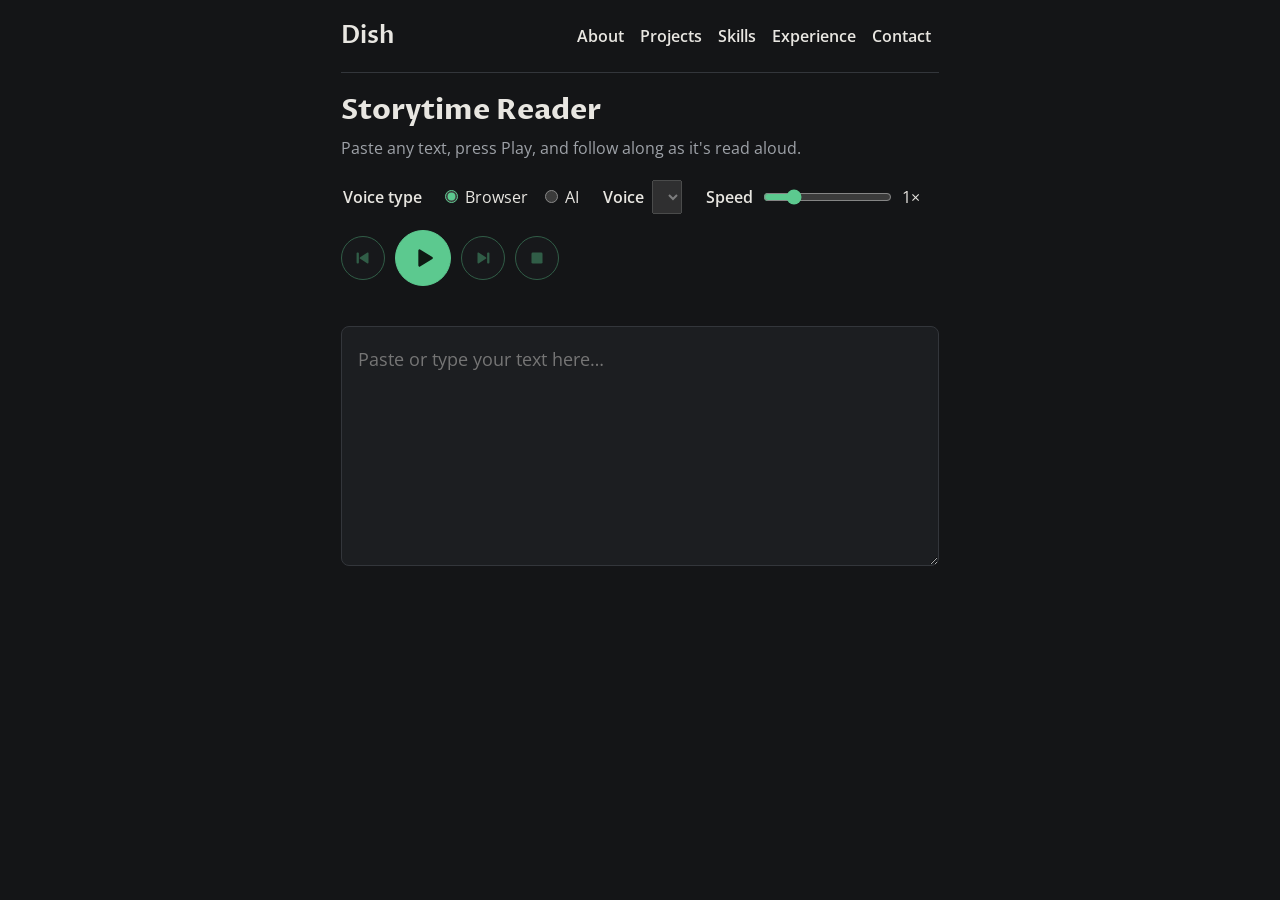
==== storytime-reader.html @ d3308a02 "big update - redesign main page and update copy" ====
<!doctype html>
<html lang="en">
<head>
  <meta charset="utf-8">
  <meta name="viewport" content="width=device-width, initial-scale=1">
  <title>Dish | Storytime Reader</title>
  <meta name="theme-color" content="#141517">
  <meta name="description" content="Paste any text and hear it read aloud, with word-by-word highlighting.">
  <link rel="icon" href="data:image/svg+xml,<svg xmlns='http://www.w3.org/2000/svg' viewBox='0 0 100 100'><text y='.9em' font-size='90'>📖</text></svg>">
  <!-- Same fonts as the rest of the portfolio -->
  <link rel="stylesheet" href="https://fonts.googleapis.com/css2?family=Open+Sans:wght@400;600&family=Proza+Libre:wght@700&display=swap">
  <link rel="stylesheet" href="css/storytime-reader.css">
  <script type="module" src="js/storytime-reader.js"></script>
</head>
<body>
  <!-- Icons. Each <symbol> is drawn once here and reused in the buttons with
       <use href="#icon-...">. They use currentColor, so they match the button's text color. -->
  <svg class="icon-sprite" aria-hidden="true">
    <symbol id="icon-play" viewBox="0 0 24 24"><path d="M8 5.5v13a1 1 0 0 0 1.5.86l10.5-6.5a1 1 0 0 0 0-1.72L9.5 4.64A1 1 0 0 0 8 5.5z"/></symbol>
    <symbol id="icon-pause" viewBox="0 0 24 24"><rect x="6" y="5" width="4" height="14" rx="1"/><rect x="14" y="5" width="4" height="14" rx="1"/></symbol>
    <symbol id="icon-stop" viewBox="0 0 24 24"><rect x="6" y="6" width="12" height="12" rx="1.5"/></symbol>
    <symbol id="icon-previous" viewBox="0 0 24 24"><rect x="5" y="6" width="2.5" height="12" rx="1"/><path d="M18 7v10a1 1 0 0 1-1.55.83l-7.5-5a1 1 0 0 1 0-1.66l7.5-5A1 1 0 0 1 18 7z"/></symbol>
    <symbol id="icon-next" viewBox="0 0 24 24"><rect x="16.5" y="6" width="2.5" height="12" rx="1"/><path d="M6 7v10a1 1 0 0 0 1.55.83l7.5-5a1 1 0 0 0 0-1.66l-7.5-5A1 1 0 0 0 6 7z"/></symbol>
    <symbol id="icon-edit" viewBox="0 0 24 24"><path d="M4 20l1-4.5L15.5 5l3.5 3.5L8.5 19z"/><path d="M16.75 3.75l1.5-1.5a1 1 0 0 1 1.4 0l2.1 2.1a1 1 0 0 1 0 1.4l-1.5 1.5z"/></symbol>
  </svg>

  <main>
    <!-- Same nav as the other portfolio pages. -->
    <nav>
      <h2 id="logo"><a href="index.html">Dish</a></h2>
      <ul class="navigation-items">
        <li><a href="index.html#about">About</a></li>
        <li><a href="index.html#projects">Projects</a></li>
        <li><a href="index.html#skills">Skills</a></li>
        <li><a href="index.html#experience">Experience</a></li>
        <li><a href="index.html#contact">Contact</a></li>
      </ul>
    </nav>

    <header>
      <h1>Storytime Reader</h1>
      <p class="tagline">Paste any text, press Play, and follow along as it's read aloud.</p>
    </header>

    <section class="controls" aria-label="Reading controls">
      <div class="settings">
        <fieldset class="engine-toggle">
          <legend>Voice type</legend>
          <label><input type="radio" name="engine" value="browser" checked> Browser</label>
          <label><input type="radio" name="engine" value="ai"> AI</label>
        </fieldset>

        <label class="control">
          Voice
          <select id="voice-select"></select>
        </label>

        <label class="control">
          Speed
          <input id="speed" type="range" min="0.5" max="3" step="0.25" value="1">
          <output id="speed-label" for="speed">1×</output>
        </label>
      </div>

      <div class="transport">
        <button id="prev-btn" class="icon-btn" aria-label="Previous sentence" title="Previous sentence" disabled>
          <svg aria-hidden="true"><use href="#icon-previous"/></svg>
        </button>
        <button id="play-btn" class="icon-btn play" aria-label="Play" title="Play">
          <svg aria-hidden="true"><use id="play-icon" href="#icon-play"/></svg>
        </button>
        <button id="next-btn" class="icon-btn" aria-label="Next sentence" title="Next sentence" disabled>
          <svg aria-hidden="true"><use href="#icon-next"/></svg>
        </button>
        <button id="stop-btn" class="icon-btn" aria-label="Stop" title="Stop" disabled>
          <svg aria-hidden="true"><use href="#icon-stop"/></svg>
        </button>
        <button id="edit-btn" class="edit-btn" hidden>
          <svg aria-hidden="true"><use href="#icon-edit"/></svg>
          Edit text
        </button>
      </div>

      <!-- Shows while the AI voice model downloads (after picking "AI"). -->
      <progress id="load-progress" max="1" value="0" hidden></progress>
      <p id="status" class="status" role="status" aria-live="polite"></p>
      <p id="note" class="note" hidden></p>
    </section>

    <!-- The textarea is for typing/pasting. While reading, it's swapped for the
         reading view, where every sentence and word is its own <span>. -->
    <section class="text-box">
      <!-- Shows after pressing Play while the voice gets ready to speak. -->
      <div id="loading-bar" class="loading-bar" aria-hidden="true"><div></div></div>
      <label for="text-input" class="visually-hidden">Text to read</label>
      <textarea id="text-input" placeholder="Paste or type your text here…"></textarea>
      <div id="reading-view" class="reading-view" hidden></div>
    </section>
  </main>
</body>
</html>
---- css/storytime-reader.css ----
/* Colors live here so they're easy to change in one place. */
:root {
  color-scheme: dark; /* tells the browser to draw dropdowns, sliders and scrollbars dark too */
  --bg: #141517;        /* soft black */
  --surface: #1c1e21;   /* slightly lighter, for the text box */
  --text: #e8e6e1;      /* soft white */
  --muted: #9ea2a8;
  --border: #33363b;
  --accent: #5cc98f;    /* green, for buttons */
  --on-accent: #0e1a13; /* dark color for icons drawn on green */
  --sentence-bg: rgba(92, 201, 143, 0.16); /* soft green: the sentence being read */
  --word-bg: #5cc98f;                      /* strong green: the word being read */
  --word-text: #0e1a13;                    /* dark text on the strong green */
  --note-bg: #1f2124;
}

* {
  box-sizing: border-box;
}

[hidden] {
  display: none !important;
}

body {
  margin: 0;
  background: var(--bg);
  color: var(--text);
  font-family: "Open Sans", system-ui, sans-serif; /* matches the portfolio */
  line-height: 1.5;
  accent-color: var(--accent); /* colors the radio buttons and speed slider */
}

main {
  max-width: 70ch;
  margin: 0 auto;
  padding: 0 16px 48px;
}

h1,
#logo {
  font-family: "Proza Libre", sans-serif; /* matches the portfolio headings */
}

h1 {
  margin: 0 0 4px;
  font-size: 1.8rem;
}

/* ---------- Portfolio nav (same layout as the portfolio's style.css) ---------- */

nav {
  display: flex;
  flex-wrap: wrap;
  align-items: center;
  padding: 16px 0;
  margin-bottom: 16px;
  border-bottom: 1px solid var(--border);
}

#logo {
  margin: 0;
}

nav a {
  color: var(--text);
  font-weight: 600;
  text-decoration: none;
}

nav a:hover {
  color: var(--accent);
}

.navigation-items {
  display: flex;
  flex-wrap: wrap;
  margin: 0 0 0 auto; /* pushes the links to the right */
  padding: 0;
  list-style-type: none;
}

.navigation-items li {
  margin: 8px;
}

/* On phones the links go on their own row, a little tighter so they all fit */
@media (max-width: 600px) {
  .navigation-items {
    width: 100%;
    margin-left: -6px;
  }

  .navigation-items li {
    margin: 8px 6px;
  }
}

.tagline {
  margin: 0 0 20px;
  color: var(--muted);
}

/* The icon definitions take up no space on the page. */
.icon-sprite {
  position: absolute;
  width: 0;
  height: 0;
  overflow: hidden;
}

/* ---------- Controls (above the text) ---------- */

.settings {
  display: flex;
  flex-wrap: wrap;
  align-items: center;
  gap: 12px 24px;
}

.engine-toggle {
  display: flex;
  align-items: center;
  gap: 12px;
  margin: 0;
  padding: 0;
  border: 0;
}

.engine-toggle legend {
  float: left;
  margin-right: 4px;
  font-weight: 600;
}

.control {
  display: flex;
  align-items: center;
  gap: 8px;
  font-weight: 600;
}

select {
  max-width: 240px;
  padding: 4px;
  font: inherit;
  font-weight: normal;
}

output {
  min-width: 3.5ch;
  font-weight: normal;
}

.transport {
  display: flex;
  flex-wrap: wrap;
  align-items: center;
  gap: 10px;
  margin-top: 16px;
}

button {
  border: 1px solid var(--accent);
  background: var(--surface);
  color: var(--accent);
  font: inherit;
  cursor: pointer;
}

button svg {
  width: 22px;
  height: 22px;
  fill: currentColor;
}

/* Round buttons that show only an icon. */
.icon-btn {
  display: inline-grid;
  place-items: center;
  width: 44px;
  height: 44px;
  padding: 0;
  border-radius: 50%;
}

/* The Play/Pause button is bigger and filled in. */
.icon-btn.play {
  width: 56px;
  height: 56px;
  background: var(--accent);
  color: var(--on-accent);
}

.icon-btn.play svg {
  width: 28px;
  height: 28px;
}

.edit-btn {
  display: inline-flex;
  align-items: center;
  gap: 6px;
  margin-left: auto; /* push it to the right end of the row */
  padding: 8px 14px;
  border-radius: 6px;
}

.edit-btn svg {
  width: 18px;
  height: 18px;
}

button:disabled {
  opacity: 0.4;
  cursor: not-allowed;
}

button:focus-visible,
select:focus-visible,
input:focus-visible,
textarea:focus-visible {
  outline: 3px solid var(--accent);
  outline-offset: 2px;
}

/* ---------- Status and notes ---------- */

progress {
  width: 100%;
  margin-top: 12px;
}

.status {
  min-height: 1.5em;
  margin: 8px 0;
  color: var(--muted);
}

.note {
  margin: 0 0 12px;
  padding: 8px 12px;
  border-radius: 6px;
  background: var(--note-bg);
  color: var(--muted);
  font-size: 0.9rem;
}

/* ---------- Text box and reading view ---------- */

.text-box {
  position: relative; /* so the loading bar can sit on its top edge */
}

textarea,
.reading-view {
  width: 100%;
  min-height: 240px;
  max-height: 60vh;
  padding: 16px;
  border: 1px solid var(--border);
  border-radius: 8px;
  background-color: var(--surface);
  color: var(--text);
  font: inherit;
  font-size: 1.15rem;
  line-height: 1.7;
}

textarea {
  resize: vertical;
}

.reading-view {
  overflow-y: auto;
  white-space: pre-wrap; /* keep the line breaks from the pasted text */
  transition: border-color 0.8s ease, background-color 0.8s ease;
}

/* Once reading starts, the box fades away so it looks like a page. */
.reading-view.reader-mode {
  border-color: transparent;
  background-color: transparent;
}

/* When going back to editing, the box fades back in. */
textarea.fade-in {
  animation: box-fade-in 0.5s ease;
}

@keyframes box-fade-in {
  from {
    border-color: transparent;
    background-color: transparent;
  }
}

.current-sentence {
  background: var(--sentence-bg);
}

.current-word {
  background: var(--word-bg);
  color: var(--word-text);
  border-radius: 3px;
}

/* ---------- Loading bar (while the voice gets ready) ---------- */

.loading-bar {
  position: absolute;
  top: 0;
  left: 0;
  right: 0;
  height: 4px;
  overflow: hidden;
  border-radius: 8px 8px 0 0;
  background: color-mix(in srgb, var(--accent) 15%, transparent); /* faint track */
  opacity: 0;
  transition: opacity 0.2s ease;
}

/* It waits a moment before appearing, so it doesn't flash when the voice starts right away. */
.loading-bar.active {
  opacity: 1;
  transition-delay: 0.3s;
}

.loading-bar div {
  width: 40%;
  height: 100%;
  border-radius: 4px;
  background: var(--accent);
  animation: loading-slide 1.2s ease-in-out infinite;
}

@keyframes loading-slide {
  from {
    transform: translateX(-100%);
  }
  to {
    transform: translateX(250%);
  }
}

/* The sentence being prepared gently pulses (after the same short wait). */
.reading-view.preparing .current-sentence {
  animation: thinking 1.2s ease-in-out 0.3s infinite;
}

@keyframes thinking {
  50% {
    background-color: transparent;
  }
}

@media (prefers-reduced-motion: reduce) {
  .loading-bar div {
    width: 100%;
    animation: none;
  }

  .reading-view.preparing .current-sentence {
    animation: none;
  }
}

/* Hidden on screen but still read by screen readers. */
.visually-hidden {
  position: absolute;
  width: 1px;
  height: 1px;
  overflow: hidden;
  clip: rect(0 0 0 0);
  white-space: nowrap;
}
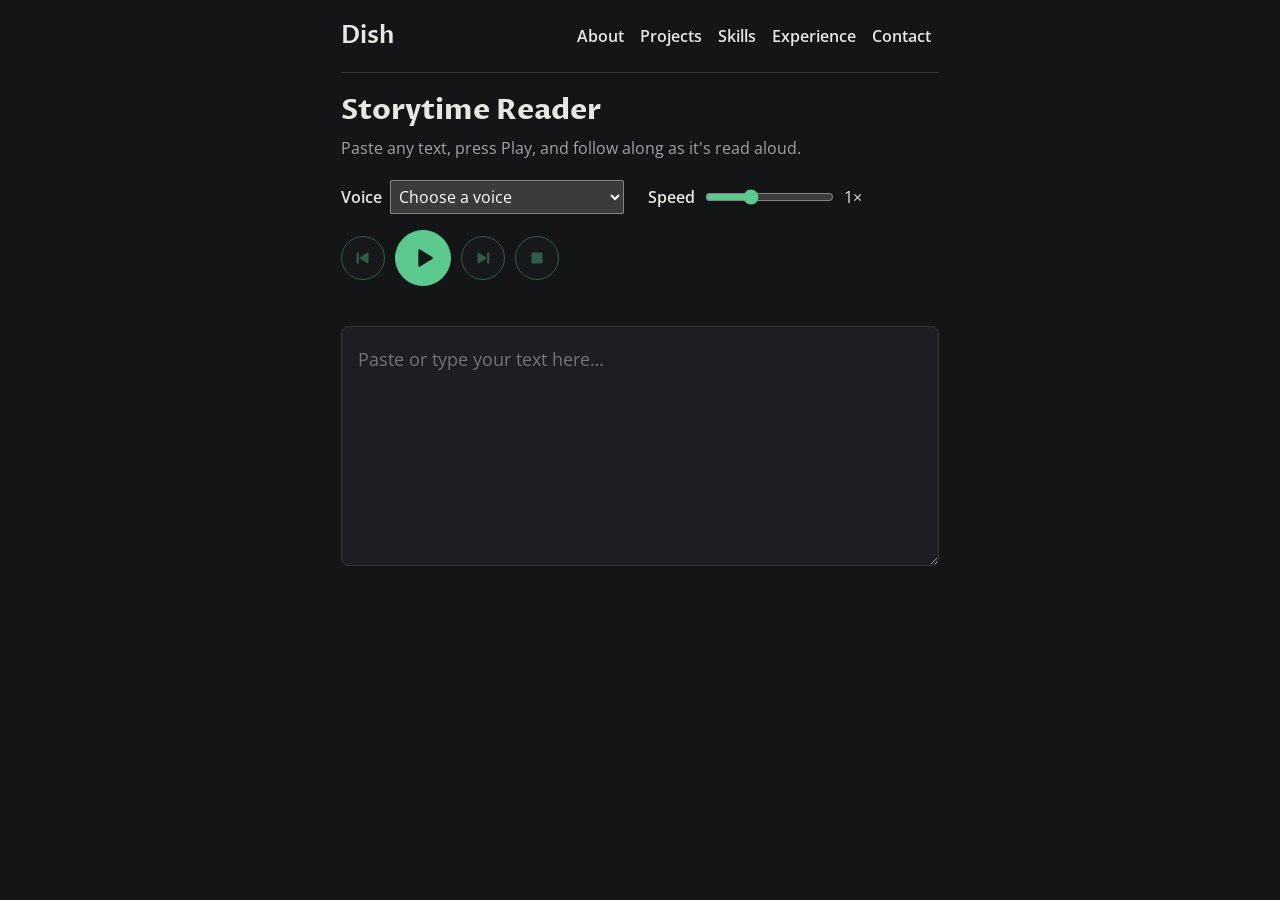
==== commit bace78ed: "big changes on storytime-reader project, added new images and css files, updated index.html with new" ====
--- a/storytime-reader.html
+++ b/storytime-reader.html
@@ -44,12 +44,6 @@
 
     <section class="controls" aria-label="Reading controls">
       <div class="settings">
-        <fieldset class="engine-toggle">
-          <legend>Voice type</legend>
-          <label><input type="radio" name="engine" value="browser" checked> Browser</label>
-          <label><input type="radio" name="engine" value="ai"> AI</label>
-        </fieldset>
-
         <label class="control">
           Voice
           <select id="voice-select"></select>
@@ -57,7 +51,7 @@
 
         <label class="control">
           Speed
-          <input id="speed" type="range" min="0.5" max="3" step="0.25" value="1">
+          <input id="speed" type="range" min="0.5" max="2" step="0.25" value="1">
           <output id="speed-label" for="speed">1×</output>
         </label>
       </div>
@@ -81,7 +75,7 @@
         </button>
       </div>
 
-      <!-- Shows while the AI voice model downloads (after picking "AI"). -->
+      <!-- Shows while the AI voice model downloads (after picking an AI voice). -->
       <progress id="load-progress" max="1" value="0" hidden></progress>
       <p id="status" class="status" role="status" aria-live="polite"></p>
       <p id="note" class="note" hidden></p>
--- a/css/storytime-reader.css
+++ b/css/storytime-reader.css
@@ -28,7 +28,7 @@
   color: var(--text);
   font-family: "Open Sans", system-ui, sans-serif; /* matches the portfolio */
   line-height: 1.5;
-  accent-color: var(--accent); /* colors the radio buttons and speed slider */
+  accent-color: var(--accent); /* colors the speed slider */
 }
 
 main {
@@ -118,21 +118,6 @@
   gap: 12px 24px;
 }
 
-.engine-toggle {
-  display: flex;
-  align-items: center;
-  gap: 12px;
-  margin: 0;
-  padding: 0;
-  border: 0;
-}
-
-.engine-toggle legend {
-  float: left;
-  margin-right: 4px;
-  font-weight: 600;
-}
-
 .control {
   display: flex;
   align-items: center;
@@ -141,7 +126,8 @@
 }
 
 select {
-  max-width: 240px;
+  max-width: 290px; /* wide enough for "Samantha (American English)" */
+  min-width: 0;     /* but allowed to shrink on narrow phones */
   padding: 4px;
   font: inherit;
   font-weight: normal;
